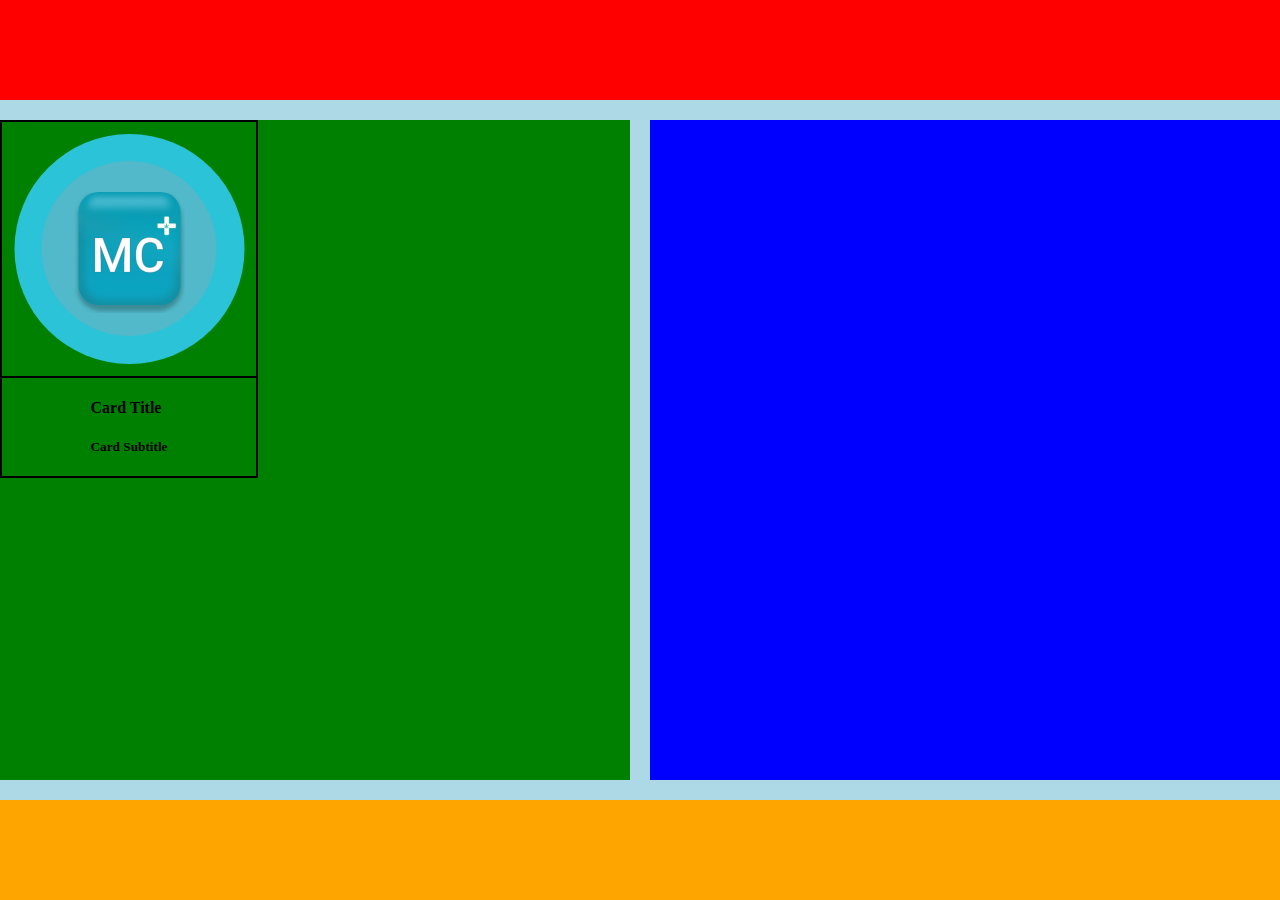
==== public/index.html @ 75c53020 "began to build cards inside native web-components" ====
<!DOCTYPE html>
<html lang="en">
<head>
    <meta charset="UTF-8">
    <meta name="viewport" content="width=device-width, initial-scale=1.0">
    <title>Document</title>

    <link rel="stylesheet" href="">
    <link rel="stylesheet" href="./css/styles.css">
    <script type="module" src="./js/main.js" defer></script>
    <script type="module" src="./comps/card-1/main.js" defer></script>
</head>
<body>
    <main id="_container_">

        <nav id="_nav_"></nav>

        <div id="_hero-left_">

            <card-1></card-1>

        </div>

        <div id="_hero-right_"></div>

        <footer id="_footer_"></footer>

    </main>

</body>
</html>
---- public/css/styles.css ----
* {
  box-sizing: border-box;
  margin: 0;
  padding: 0;
}

h3 {
  color: green;
}

body {
  background-color: lightblue;
}

h1 {
  color: red;
}

#_container_ {
  display: grid;
  grid-gap: 20px;
  height: 100vh;
  grid-template-columns: 1fr 1fr;
  grid-template-rows: 100px 1fr 100px;
  grid-template-areas: "_navbar_     _navbar_ " "_hero-left_  _hero-right_" "_footer_     _footer_";
}

@media (max-width: 1000px) {
  #_container_ {
    height: 100vh;
    grid-template-columns: 1fr;
    grid-template-rows: 100px 1fr 1fr 100px;
    grid-template-areas: "_navbar_    " "_hero-left_ " "_hero-right_" "_footer_    ";
  }
}

#_nav_ {
  grid-area: _navbar_;
  background: red;
}

#_hero-left_ {
  grid-area: _hero-left_;
  background: green;
}

#_hero-right_ {
  grid-area: _hero-right_;
  background: blue;
}

#_footer_ {
  grid-area: _footer_;
  background: orange;
}
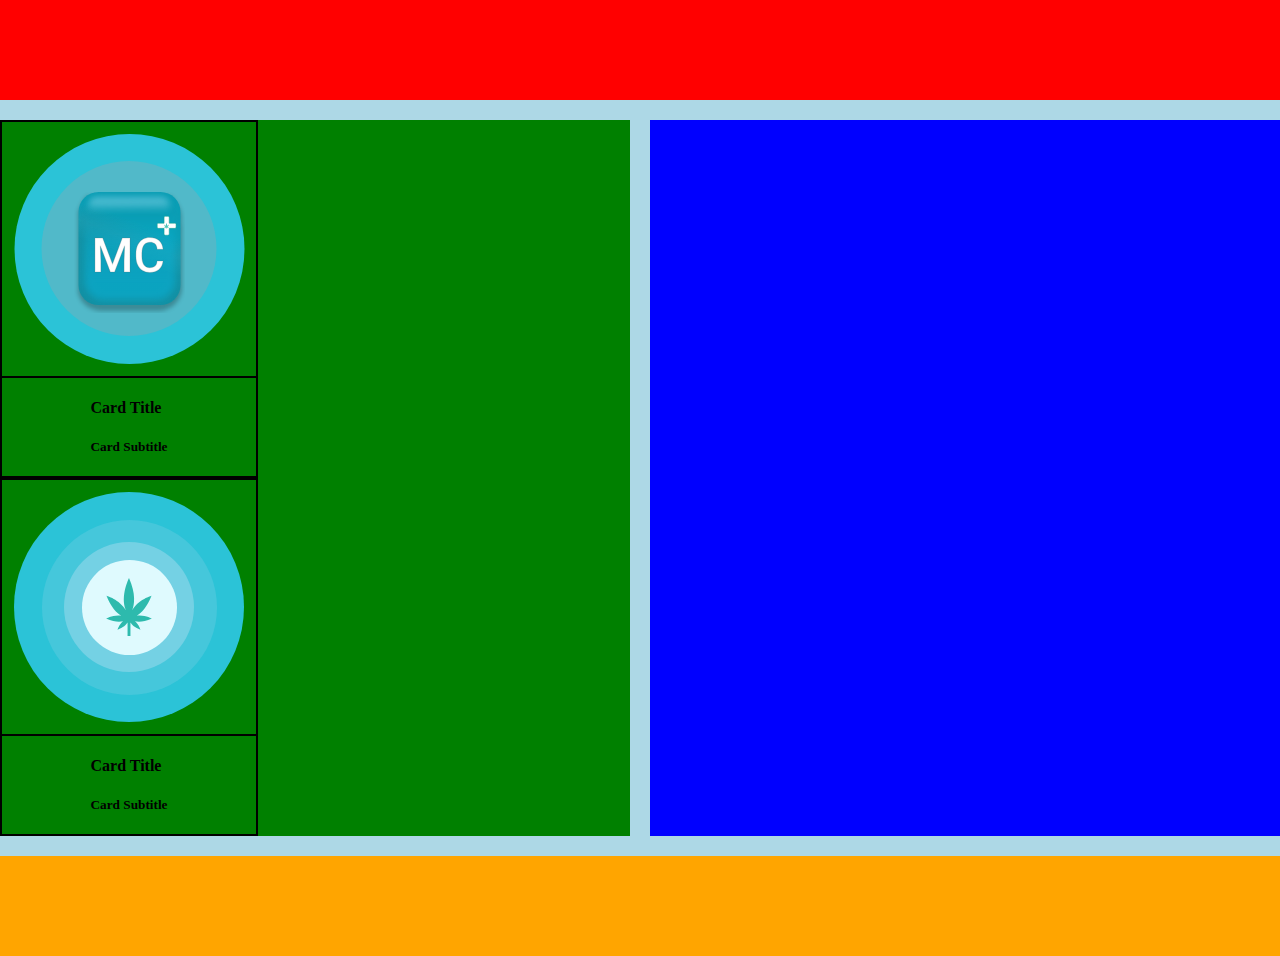
==== commit aa4d8de3: "card-2" ====
--- a/public/index.html
+++ b/public/index.html
@@ -9,6 +9,7 @@
     <link rel="stylesheet" href="./css/styles.css">
     <script type="module" src="./js/main.js" defer></script>
     <script type="module" src="./comps/card-1/main.js" defer></script>
+    <script type="module" src="./comps/card-2/main.js" defer></script>
 </head>
 <body>
     <main id="_container_">
@@ -18,6 +19,7 @@
         <div id="_hero-left_">
 
             <card-1></card-1>
+            <card-2></card-2>
 
         </div>
 
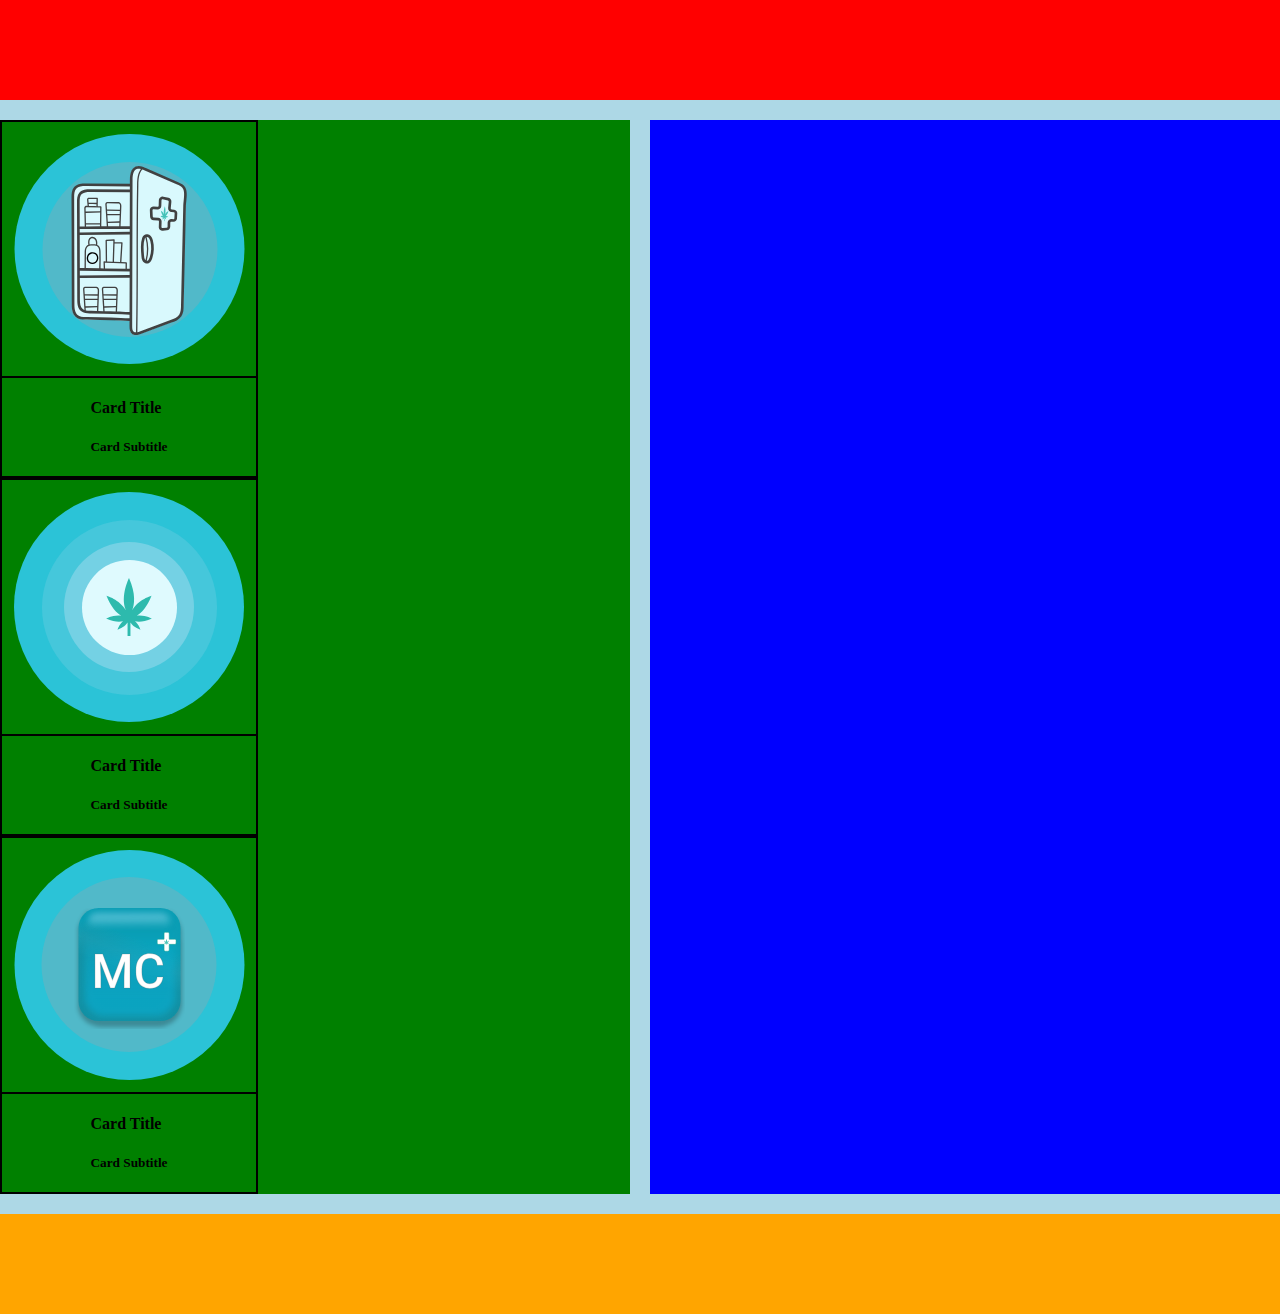
==== commit c6ab1219: "card 3" ====
--- a/public/index.html
+++ b/public/index.html
@@ -10,6 +10,7 @@
     <script type="module" src="./js/main.js" defer></script>
     <script type="module" src="./comps/card-1/main.js" defer></script>
     <script type="module" src="./comps/card-2/main.js" defer></script>
+    <script type="module" src="./comps/card-3/main.js" defer></script>
 </head>
 <body>
     <main id="_container_">
@@ -20,6 +21,7 @@
 
             <card-1></card-1>
             <card-2></card-2>
+            <card-3></card-3>
 
         </div>
 
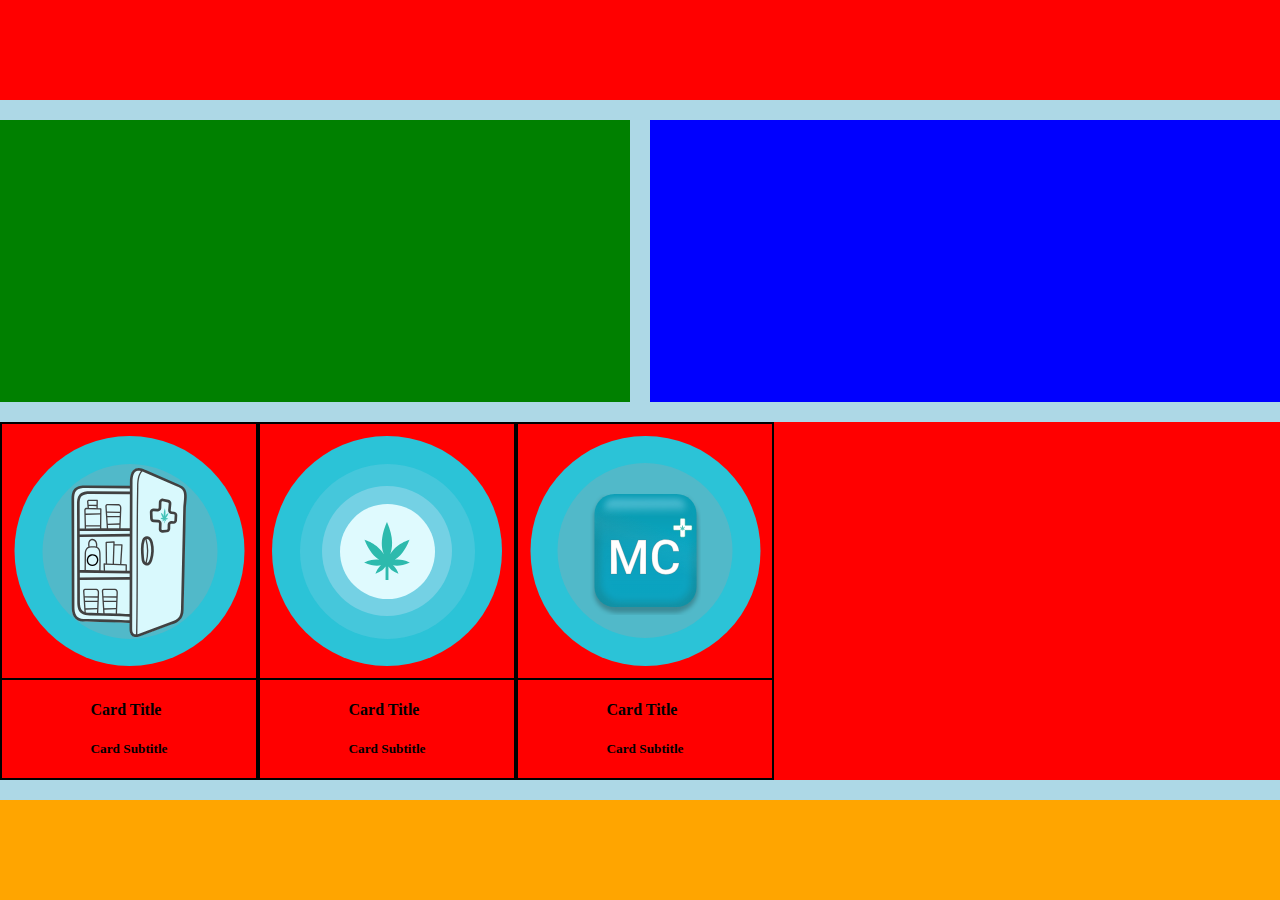
==== commit 5da978bc: "display flex in the card section" ====
--- a/public/index.html
+++ b/public/index.html
@@ -13,23 +13,24 @@
     <script type="module" src="./comps/card-3/main.js" defer></script>
 </head>
 <body>
-    <main id="_container_">
+    <div id="_container_">
 
         <nav id="_nav_"></nav>
 
-        <div id="_hero-left_">
+        <section id="_hero-left_">
+        </section>
 
+        <section id="_hero-right_"></section>
+
+        <main id="_main_">
             <card-1></card-1>
             <card-2></card-2>
             <card-3></card-3>
-
-        </div>
-
-        <div id="_hero-right_"></div>
+        </main>
 
         <footer id="_footer_"></footer>
 
-    </main>
+    </div>
 
 </body>
 </html>--- a/public/css/styles.css
+++ b/public/css/styles.css
@@ -21,16 +21,16 @@
   grid-gap: 20px;
   height: 100vh;
   grid-template-columns: 1fr 1fr;
-  grid-template-rows: 100px 1fr 100px;
-  grid-template-areas: "_navbar_     _navbar_ " "_hero-left_  _hero-right_" "_footer_     _footer_";
+  grid-template-rows: 100px 1fr 1fr 100px;
+  grid-template-areas: "_navbar_     _navbar_" "_hero-left_  _hero-right_" "_main_       _main_" "_footer_     _footer_";
 }
 
 @media (max-width: 1000px) {
   #_container_ {
     height: 100vh;
     grid-template-columns: 1fr;
-    grid-template-rows: 100px 1fr 1fr 100px;
-    grid-template-areas: "_navbar_    " "_hero-left_ " "_hero-right_" "_footer_    ";
+    grid-template-rows: 100px 1fr 1fr 1fr 100px;
+    grid-template-areas: "_navbar_    " "_hero-left_ " "_hero-right_" "_main_" "_footer_    ";
   }
 }
 
@@ -49,6 +49,12 @@
   background: blue;
 }
 
+#_main_ {
+  grid-area: _main_;
+  background: red;
+  display: flex;
+}
+
 #_footer_ {
   grid-area: _footer_;
   background: orange;
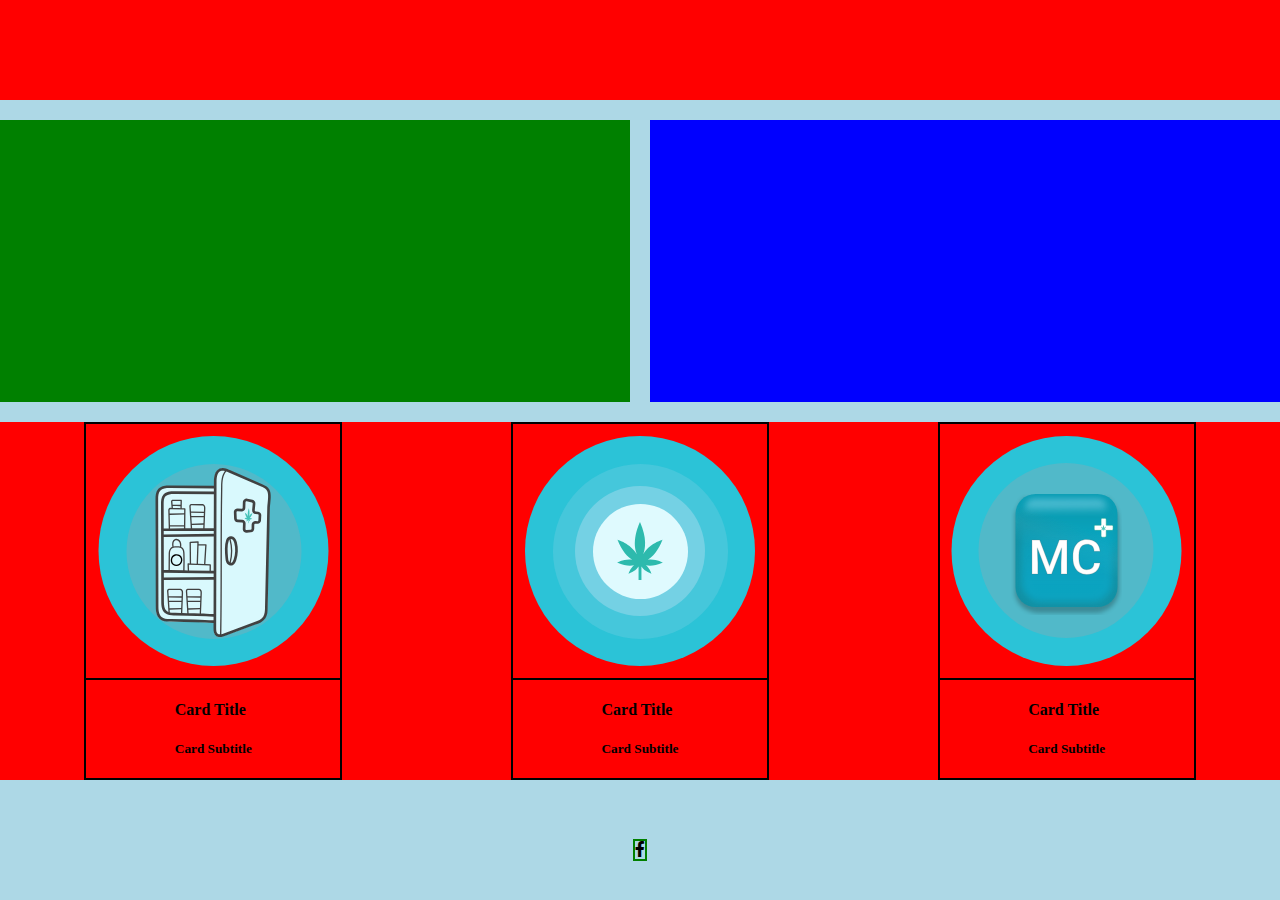
==== commit 701397d6: "began social links" ====
--- a/public/index.html
+++ b/public/index.html
@@ -7,6 +7,7 @@
 
     <link rel="stylesheet" href="">
     <link rel="stylesheet" href="./css/styles.css">
+    <link rel="stylesheet" href="https://cdnjs.cloudflare.com/ajax/libs/font-awesome/5.14.0/css/all.min.css">
     <script type="module" src="./js/main.js" defer></script>
     <script type="module" src="./comps/card-1/main.js" defer></script>
     <script type="module" src="./comps/card-2/main.js" defer></script>
@@ -28,7 +29,15 @@
             <card-3></card-3>
         </main>
 
-        <footer id="_footer_"></footer>
+        <footer id="_footer_">
+
+            <div class="_social-container_">
+
+                <i class="fab fa-facebook-f"></i>
+
+            </div>
+
+        </footer>
 
     </div>
 
--- a/public/css/styles.css
+++ b/public/css/styles.css
@@ -53,9 +53,16 @@
   grid-area: _main_;
   background: red;
   display: flex;
+  justify-content: space-around;
 }
 
 #_footer_ {
   grid-area: _footer_;
-  background: orange;
+  display: flex;
+  align-items: center;
+  justify-content: center;
 }
+
+._social-container_ {
+  border: solid green 2px;
+}
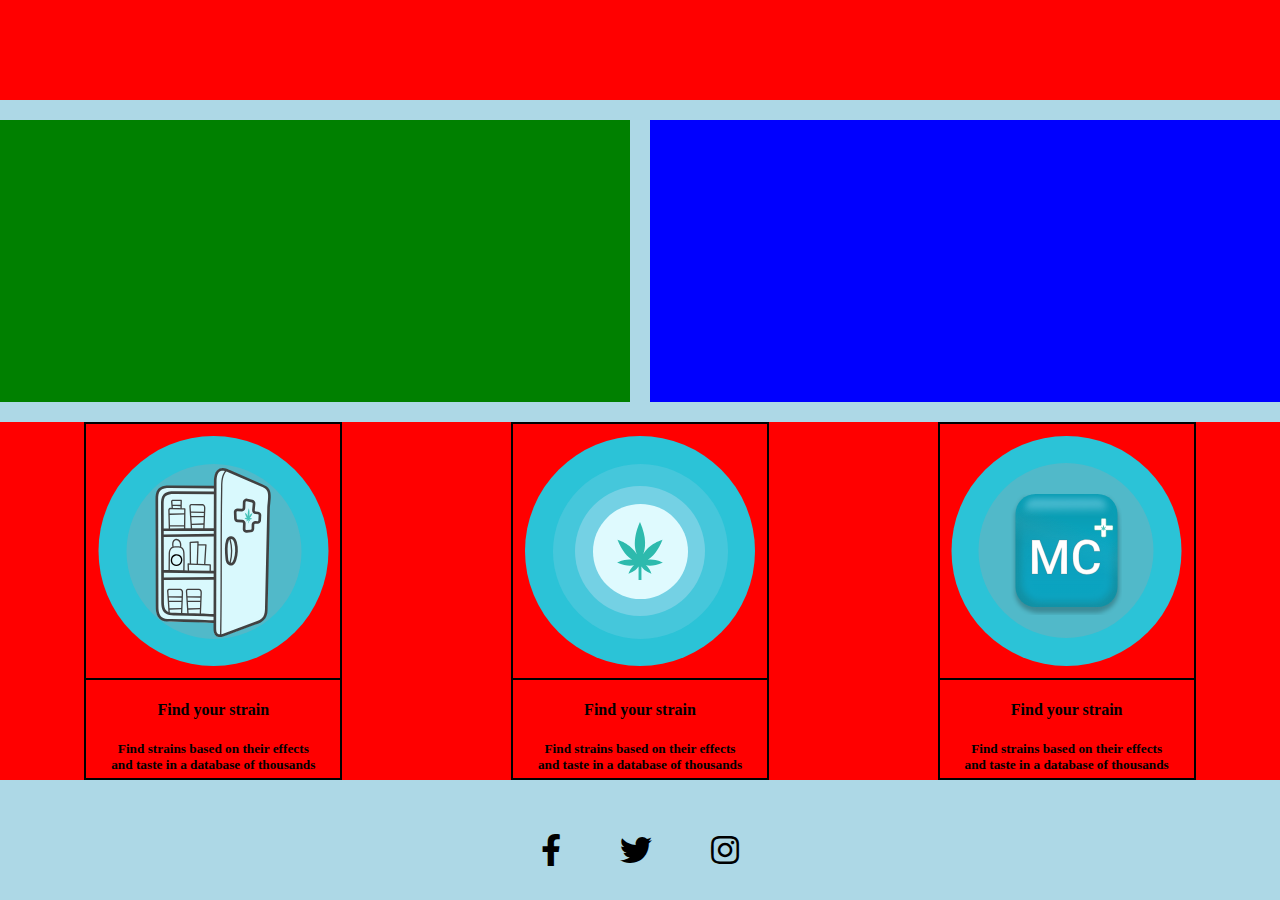
==== commit 5ffc6f4d: "social icond" ====
--- a/public/index.html
+++ b/public/index.html
@@ -30,13 +30,11 @@
         </main>
 
         <footer id="_footer_">
-
             <div class="_social-container_">
-
-                <i class="fab fa-facebook-f"></i>
-
+                <i class="fab fa-facebook-f fa-2x"></i>
+                <i class="fab fa-twitter fa-2x"></i>
+                <i class="fab fa-instagram fa-2x"></i>
             </div>
-
         </footer>
 
     </div>
--- a/public/css/styles.css
+++ b/public/css/styles.css
@@ -64,5 +64,7 @@
 }
 
 ._social-container_ {
-  border: solid green 2px;
+  width: 20%;
+  display: flex;
+  justify-content: space-around;
 }
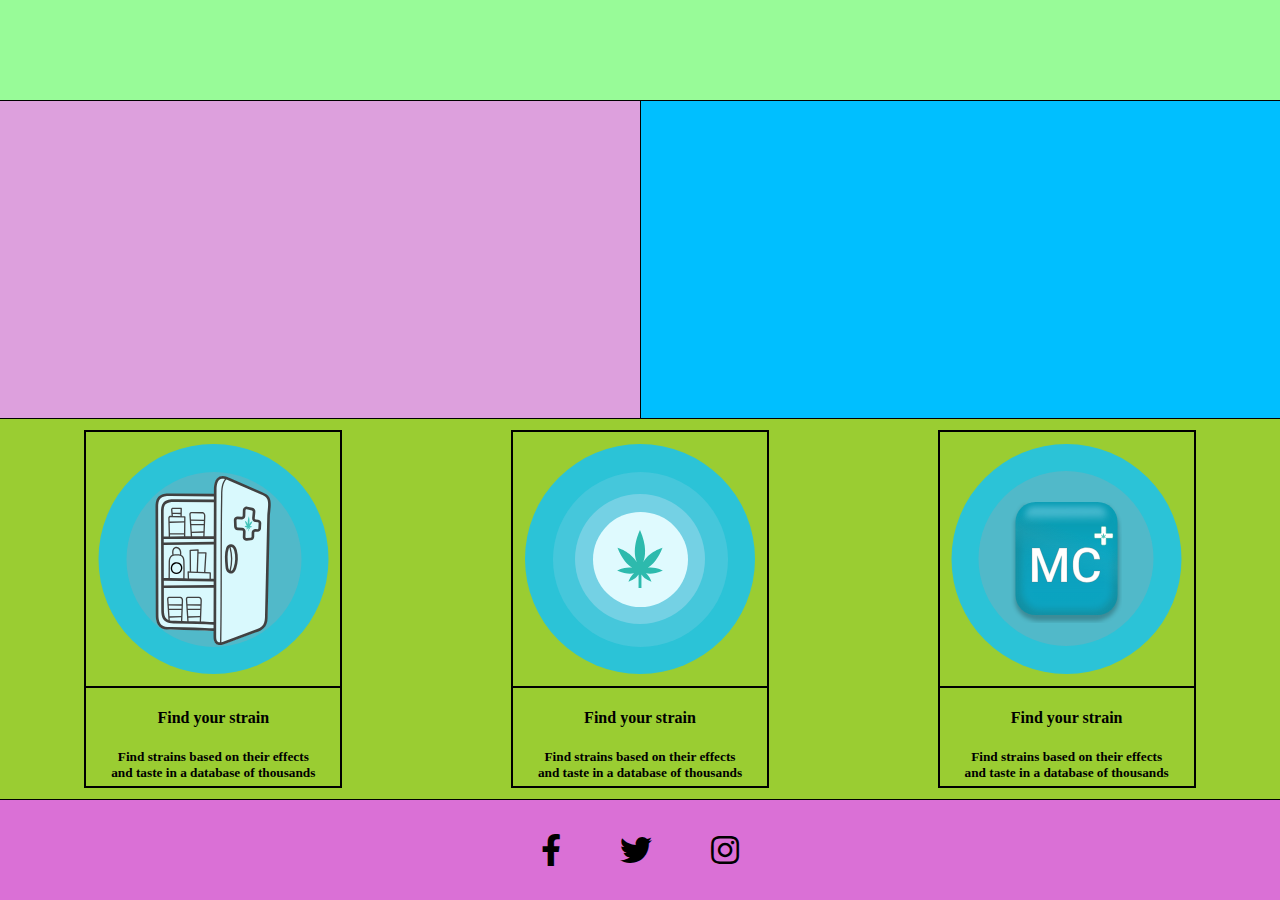
==== commit c30f5b97: "fine tune the size of the sections" ====
--- a/public/index.html
+++ b/public/index.html
@@ -8,7 +8,6 @@
     <link rel="stylesheet" href="">
     <link rel="stylesheet" href="./css/styles.css">
     <link rel="stylesheet" href="https://cdnjs.cloudflare.com/ajax/libs/font-awesome/5.14.0/css/all.min.css">
-    <script type="module" src="./js/main.js" defer></script>
     <script type="module" src="./comps/card-1/main.js" defer></script>
     <script type="module" src="./comps/card-2/main.js" defer></script>
     <script type="module" src="./comps/card-3/main.js" defer></script>
--- a/public/css/styles.css
+++ b/public/css/styles.css
@@ -4,60 +4,60 @@
   padding: 0;
 }
 
-h3 {
-  color: green;
-}
-
 body {
-  background-color: lightblue;
-}
-
-h1 {
-  color: red;
+  background-color: black;
 }
 
 #_container_ {
   display: grid;
-  grid-gap: 20px;
+  grid-gap: 1px;
   height: 100vh;
   grid-template-columns: 1fr 1fr;
-  grid-template-rows: 100px 1fr 1fr 100px;
+  grid-template-rows: 100px 1fr 1.2fr 100px;
   grid-template-areas: "_navbar_     _navbar_" "_hero-left_  _hero-right_" "_main_       _main_" "_footer_     _footer_";
 }
 
 @media (max-width: 1000px) {
   #_container_ {
-    height: 100vh;
+    height: 200vh;
     grid-template-columns: 1fr;
-    grid-template-rows: 100px 1fr 1fr 1fr 100px;
+    grid-template-rows: 100px 1fr 1fr 4.5fr 100px;
     grid-template-areas: "_navbar_    " "_hero-left_ " "_hero-right_" "_main_" "_footer_    ";
+  }
+  #_main_ {
+    display: flex;
+    flex-direction: column;
+    align-items: center;
+    justify-content: space-around;
   }
 }
 
 #_nav_ {
   grid-area: _navbar_;
-  background: red;
+  background: palegreen;
 }
 
 #_hero-left_ {
   grid-area: _hero-left_;
-  background: green;
+  background: plum;
 }
 
 #_hero-right_ {
   grid-area: _hero-right_;
-  background: blue;
+  background: deepskyblue;
 }
 
 #_main_ {
   grid-area: _main_;
-  background: red;
+  background: yellowgreen;
   display: flex;
   justify-content: space-around;
+  align-items: center;
 }
 
 #_footer_ {
   grid-area: _footer_;
+  background: orchid;
   display: flex;
   align-items: center;
   justify-content: center;
